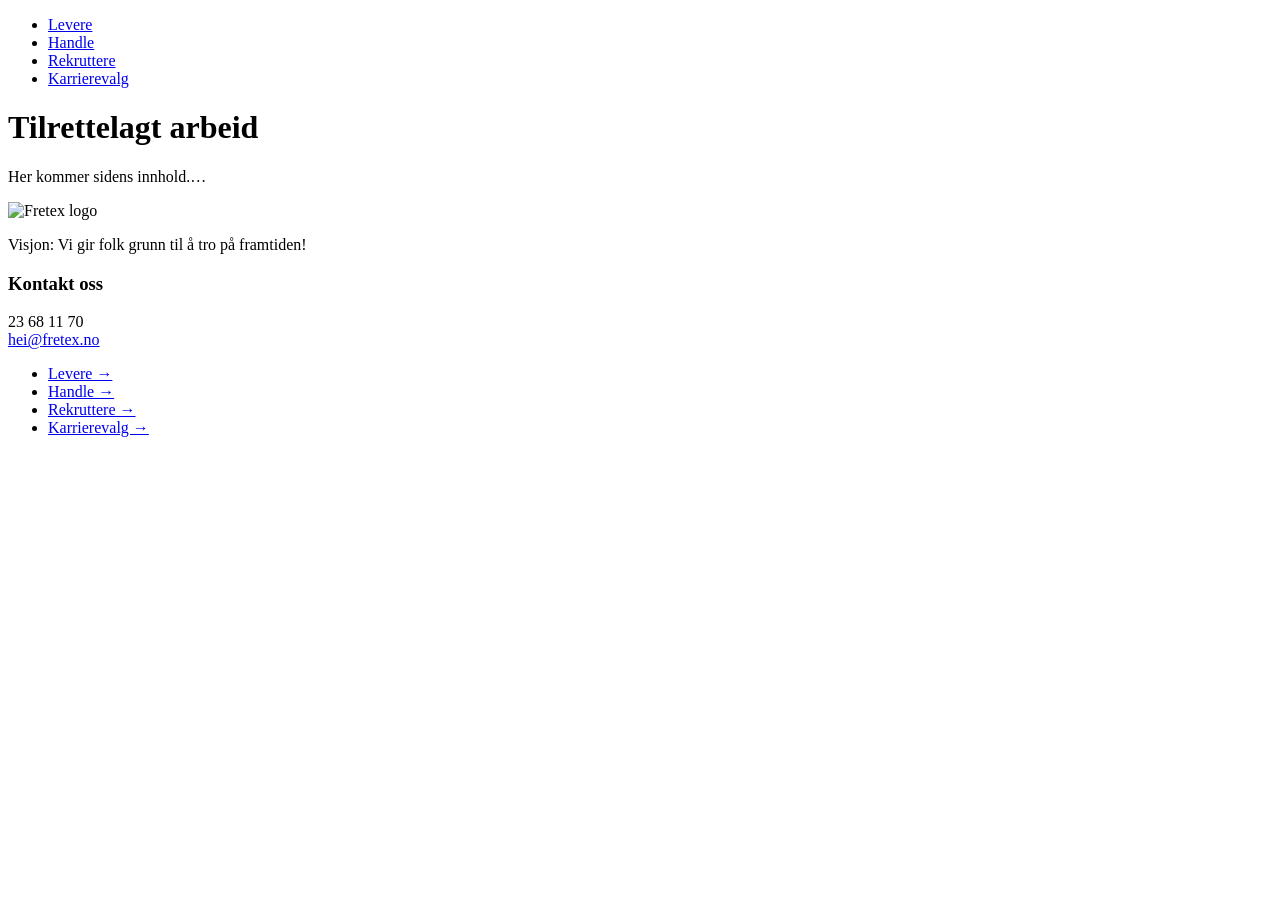
==== index.html @ cd9ae765 "Create index.html" ====
<!DOCTYPE html>
<html lang="no">
<head>
    <meta charset="UTF-8">
    <meta name="viewport" content="width=device-width, initial-scale=1.0">
    <meta name="description" content="Tilrettelagt arbeid (TA) – Fretex bistår deg med å finne din vei inn i arbeidslivet eller utdanning.">
    <meta name="robots" content="index, follow">
    <title>Tilrettelagt arbeid | Fretex</title>

    <script>
        // Loader for nav + footer
        document.addEventListener("DOMContentLoaded", () => {
            document.querySelectorAll("[data-include]")
                .forEach(async (el) => {
                    const file = el.getAttribute("data-include");
                    const response = await fetch(file);
                    el.innerHTML = await response.text();
                });
        });
    </script>
</head>

<body>

    <!-- Plassholder for navigasjon -->
    <div data-include="detaljer/nav.html"></div>

    <main>
        <h1>Tilrettelagt arbeid</h1>
        <p>Her kommer sidens innhold.…</p>
    </main>

    <!-- Plassholder for footer -->
    <div data-include="detaljer/footer.html"></div>

</body>
</html>
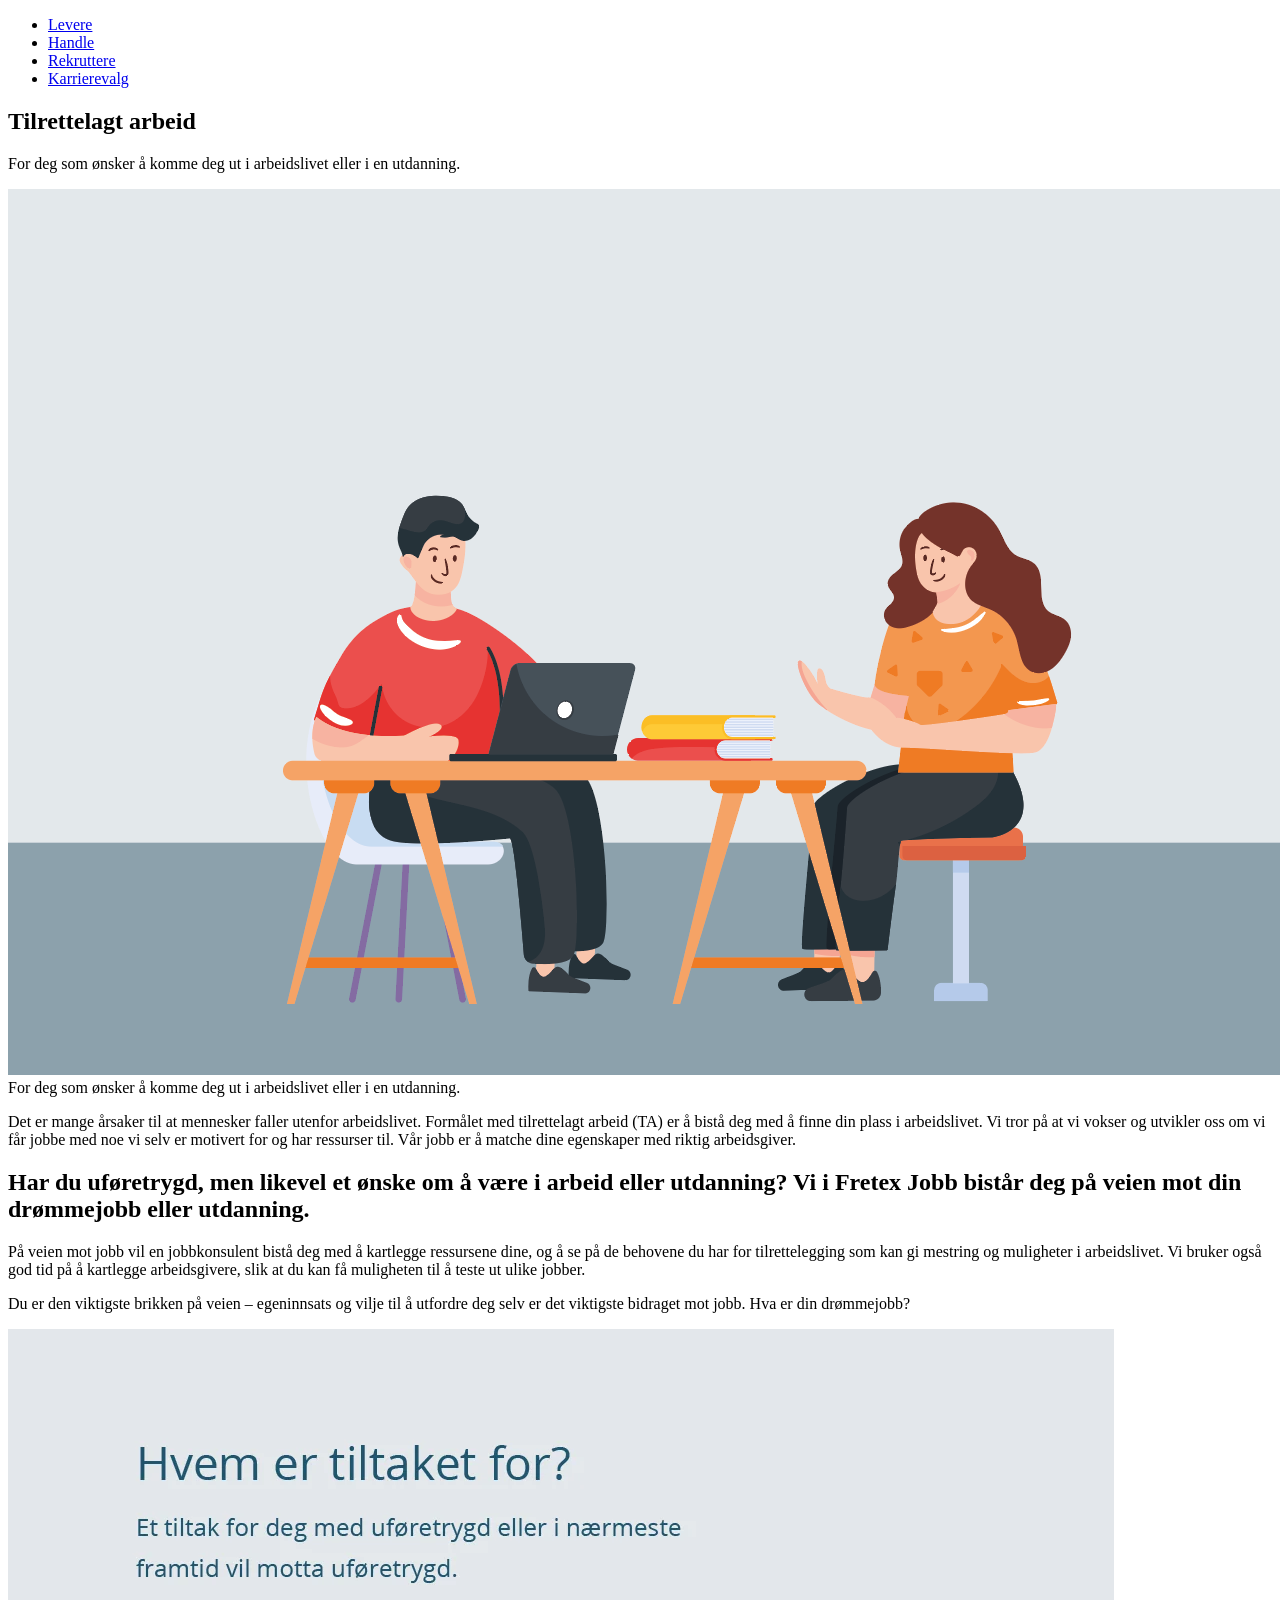
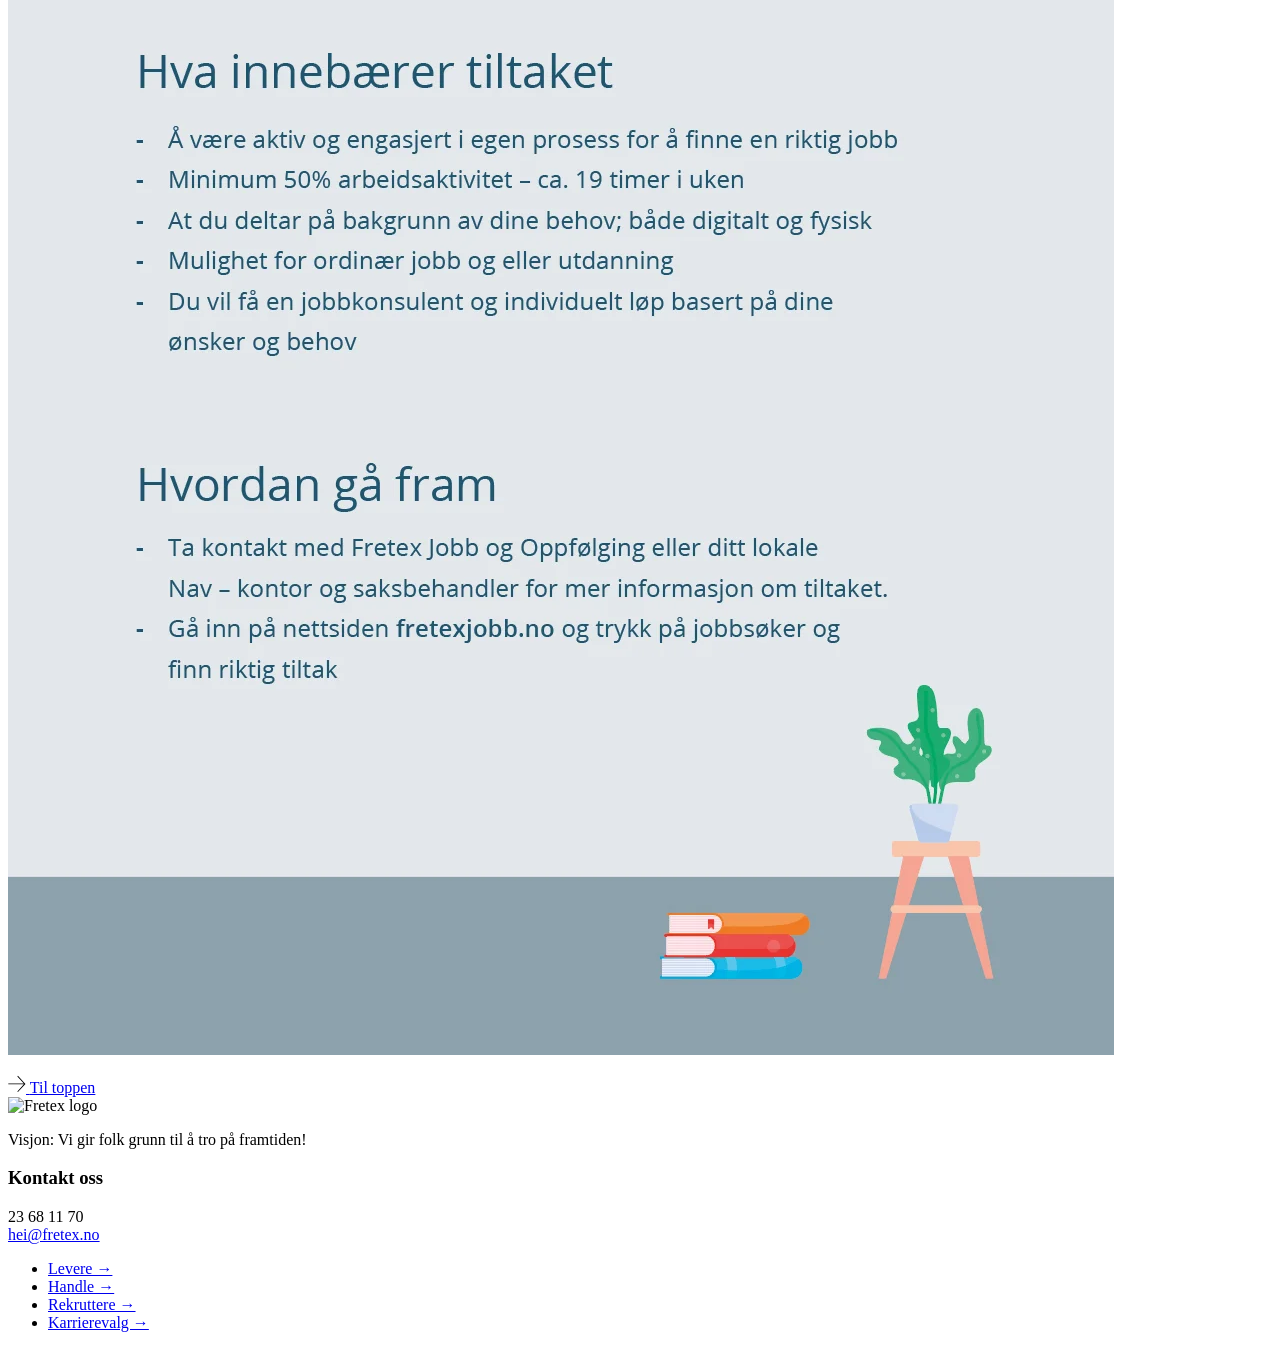
==== commit 7873efc2: "Update index.html" ====
--- a/index.html
+++ b/index.html
@@ -26,10 +26,100 @@
     <!-- Plassholder for navigasjon -->
     <div data-include="detaljer/nav.html"></div>
 
-    <main>
-        <h1>Tilrettelagt arbeid</h1>
-        <p>Her kommer sidens innhold.…</p>
-    </main>
+   <main id="main">
+    <div class="container">
+
+        <noscript>
+            <div class="no-script-message">
+                <p class="no-script-message__text">
+                    JavaScript må være aktivert for å bruke all funksjonalitet på nettstedet.
+                </p>
+            </div>
+        </noscript>
+
+        <article class="article">
+
+            <!-- HEADER / TITTEL -->
+            <div class="article__header">
+                <h1 class="article__heading">Tilrettelagt arbeid</h1>
+                <p class="article__desktop-intro ingress">
+                    For deg som ønsker å komme deg ut i arbeidslivet eller i en utdanning.
+                </p>
+            </div>
+
+            <!-- BILDESEKSJON -->
+            <div class="article__image">
+                <picture class="article__picture">
+                    <!-- Desktop -->
+                    <source 
+                        srcset="bilder/ta-illustrasjon.webp" 
+                        media="(min-width: 768px)">
+                    <!-- Tablet -->
+                    <source 
+                        srcset="bilder/ta-illustrasjon.webp" 
+                        media="(min-width: 414px)">
+                    <!-- Mobil fallback -->
+                    <img 
+                        src="bilder/ta-illustrasjon.webp" 
+                        alt="Illustrasjon for tilrettelagt arbeid" 
+                        class="article__img">
+                </picture>
+            </div>
+
+            <!-- INTROTEKST MOBIL -->
+            <div class="article__mobile-intro ingress">
+                For deg som ønsker å komme deg ut i arbeidslivet eller i en utdanning.
+            </div>
+
+            <!-- HOVEDINNHOLD -->
+            <div class="article__content">
+                <div class="editorial article__main-body">
+
+                    <p>
+                        Det er mange årsaker til at mennesker faller utenfor arbeidslivet. 
+                        Formålet med tilrettelagt arbeid (TA) er å bistå deg med å finne din plass i arbeidslivet. 
+                        Vi tror på at vi vokser og utvikler oss om vi får jobbe med noe vi selv er motivert for 
+                        og har ressurser til. Vår jobb er å matche dine egenskaper med riktig arbeidsgiver.
+                    </p>
+
+                    <h2>
+                        Har du uføretrygd, men likevel et ønske om å være i arbeid eller utdanning?
+                        Vi i Fretex Jobb bistår deg på veien mot din drømmejobb eller utdanning.
+                    </h2>
+
+                    <p>
+                        På veien mot jobb vil en jobbkonsulent bistå deg med å kartlegge ressursene dine, 
+                        og å se på de behovene du har for tilrettelegging som kan gi mestring og muligheter 
+                        i arbeidslivet. Vi bruker også god tid på å kartlegge arbeidsgivere, slik at du kan få 
+                        muligheten til å teste ut ulike jobber.
+                    </p>
+
+                    <p>
+                        Du er den viktigste brikken på veien – egeninnsats og vilje til å utfordre deg selv 
+                        er det viktigste bidraget mot jobb. Hva er din drømmejobb?
+                    </p>
+
+                    <p>
+                        <img src="bilder/ta-faktaboks-copy.webp" alt="Faktaboks om tilrettelagt arbeid">
+                    </p>
+
+                </div>
+            </div>
+
+        </article>
+
+    </div>
+
+    <!-- TIL TOPPEN KNAPP -->
+    <div class="elevator-button-wrapper">
+        <a href="#main" class="elevator-button" id="elevator-button">
+            <svg width="18" height="18" viewBox="0 0 18 18" fill="none" xmlns="http://www.w3.org/2000/svg">
+                <path d="M9.35 1.4L15.85 8.48H0.30V9.37H15.85L9.35 16.44L9.93 17.06L17.46 8.92L9.93 0.79L9.35 1.4Z" fill="black" />
+            </svg>
+            <span class="sr-only">Til toppen</span>
+        </a>
+    </div>
+</main>
 
     <!-- Plassholder for footer -->
     <div data-include="detaljer/footer.html"></div>
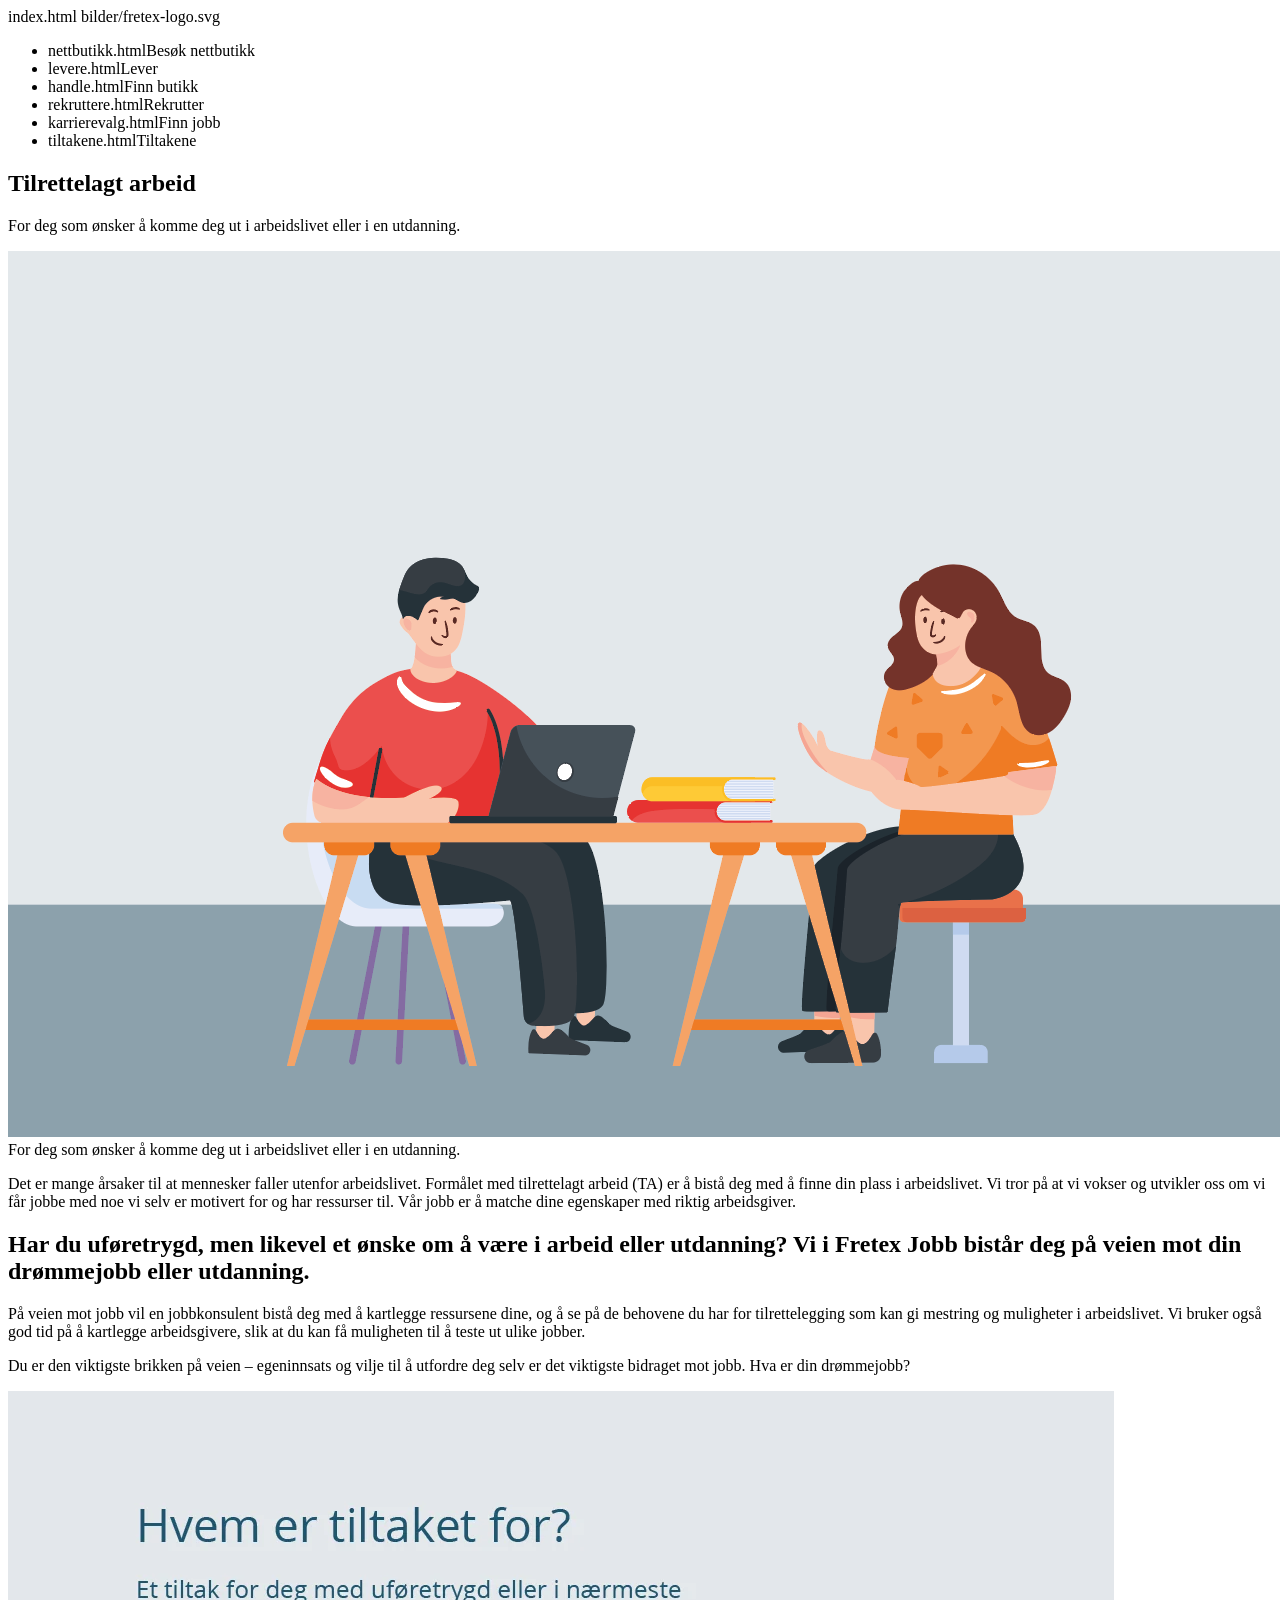
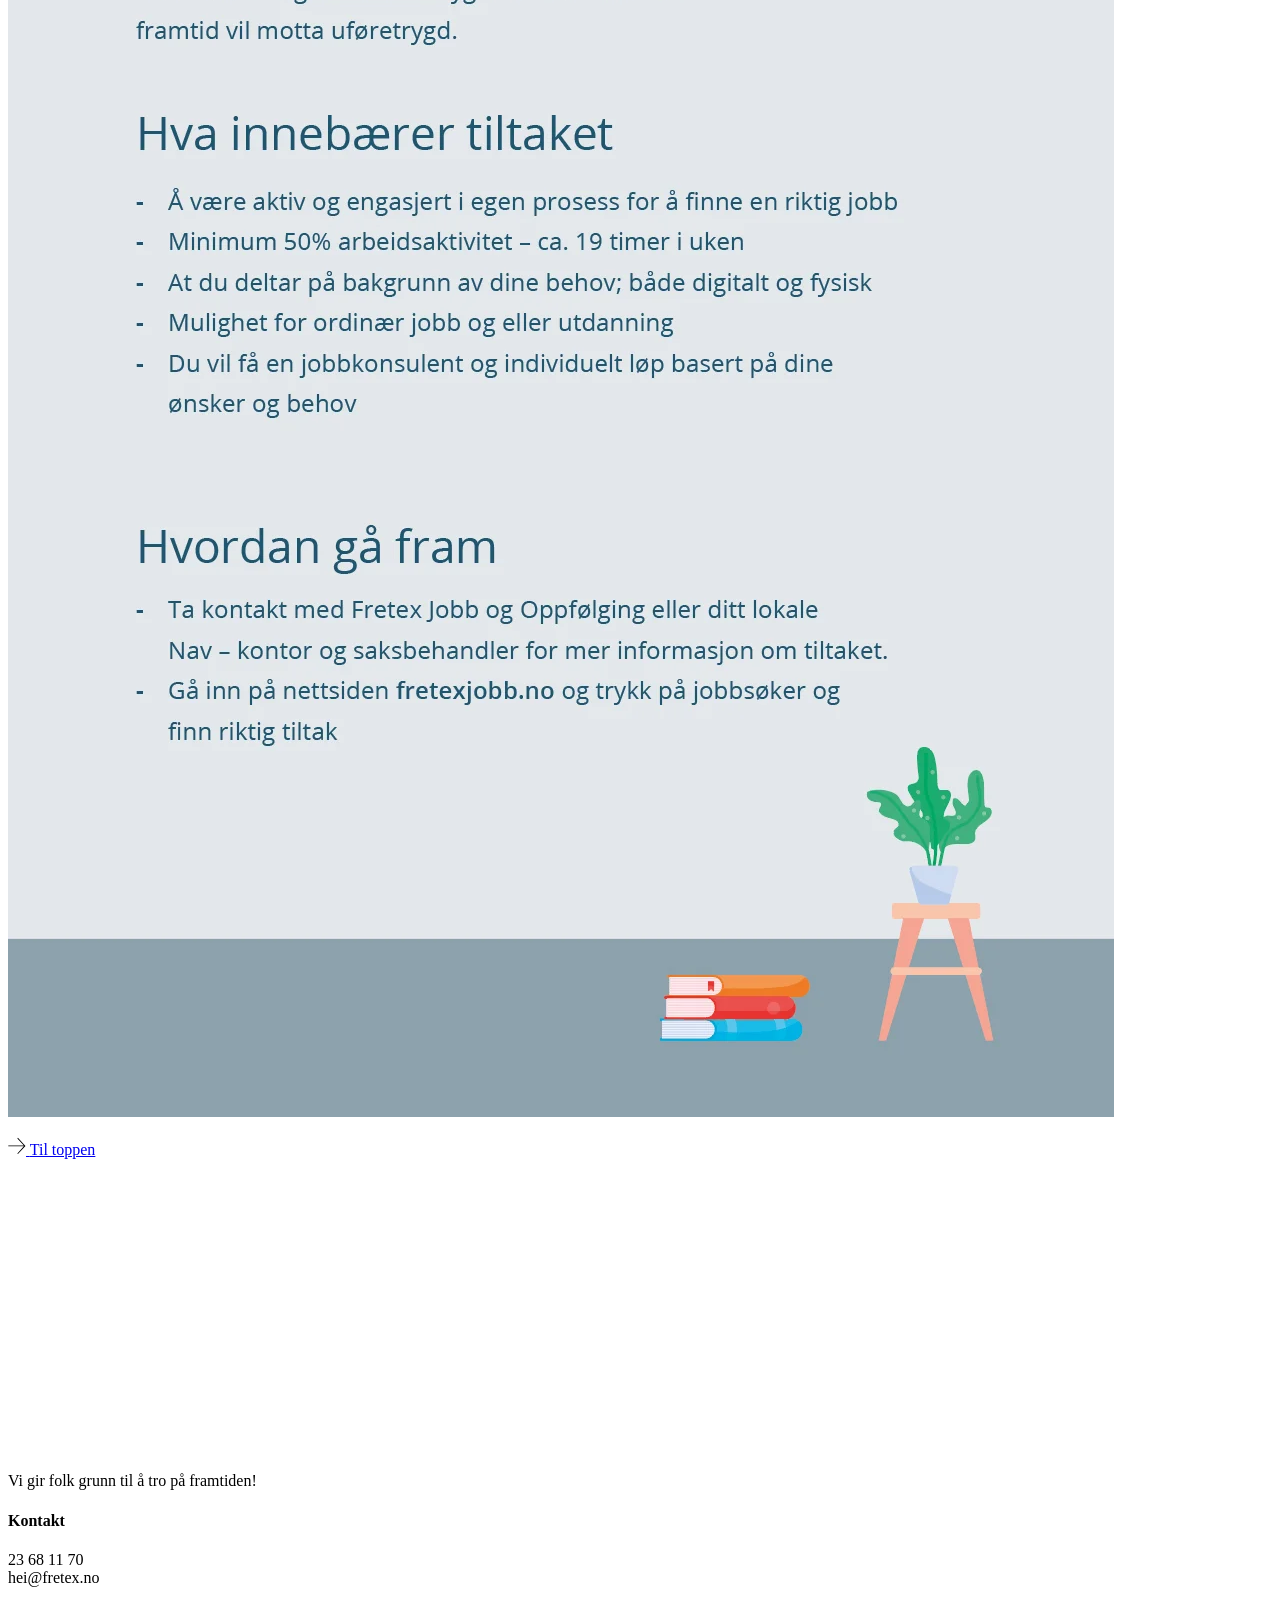
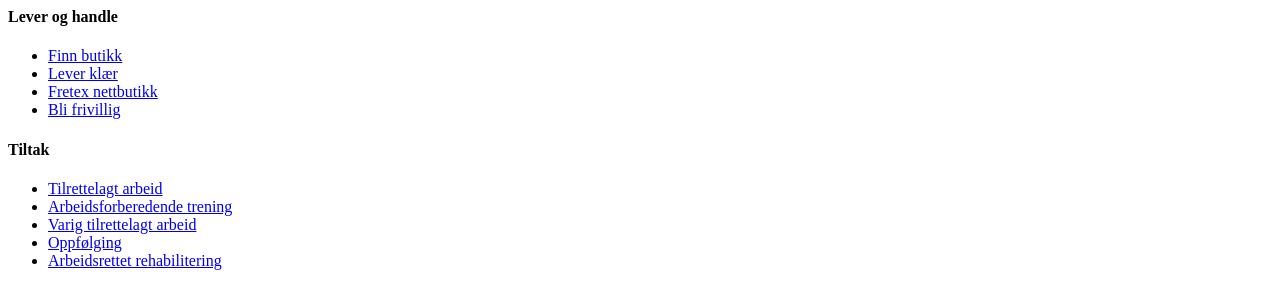
==== commit 1487bde5: "Update index.html" ====
--- a/index.html
+++ b/index.html
@@ -19,6 +19,8 @@
                 });
         });
     </script>
+    <link rel="stylesheet" href="css/style.css">
+    <link href="https://fonts.googleapis.com/css2?family=Playfair+Display:ital@1&display=swap" rel="stylesheet">
 </head>
 
 <body>
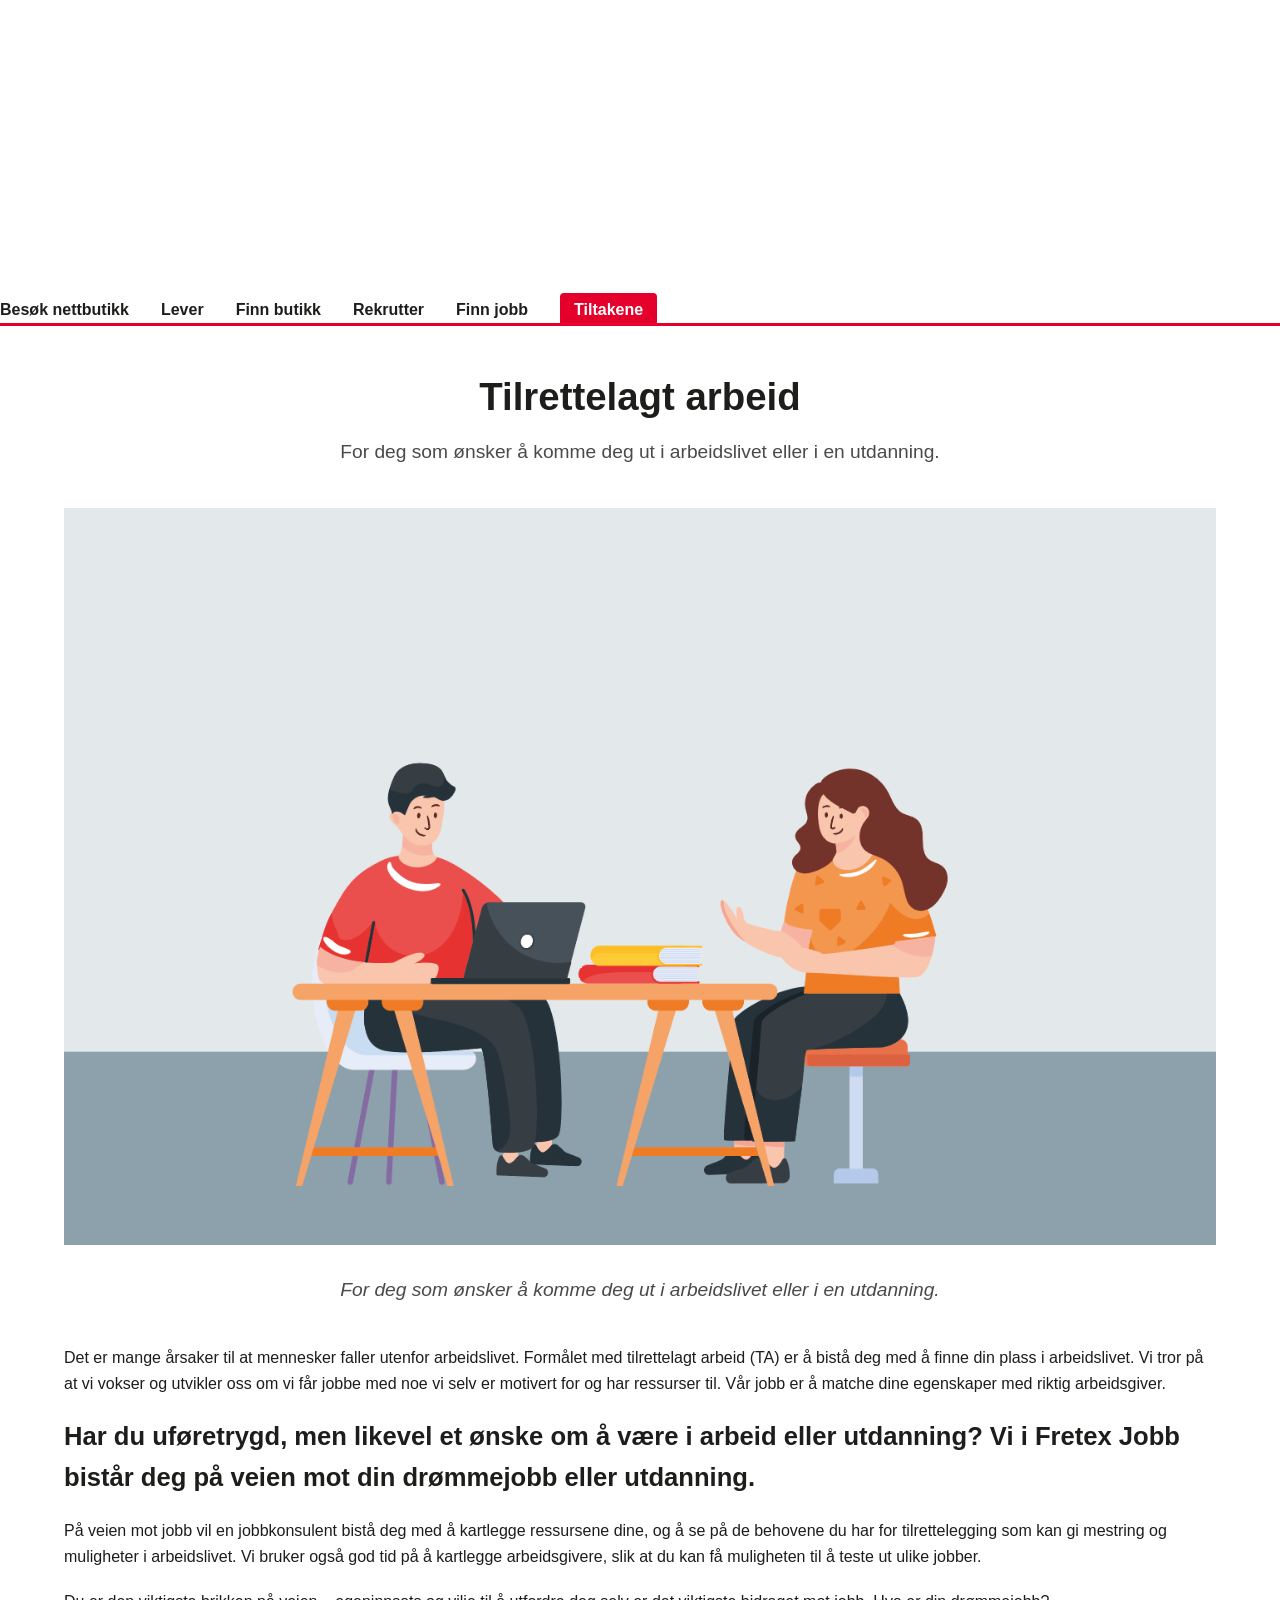
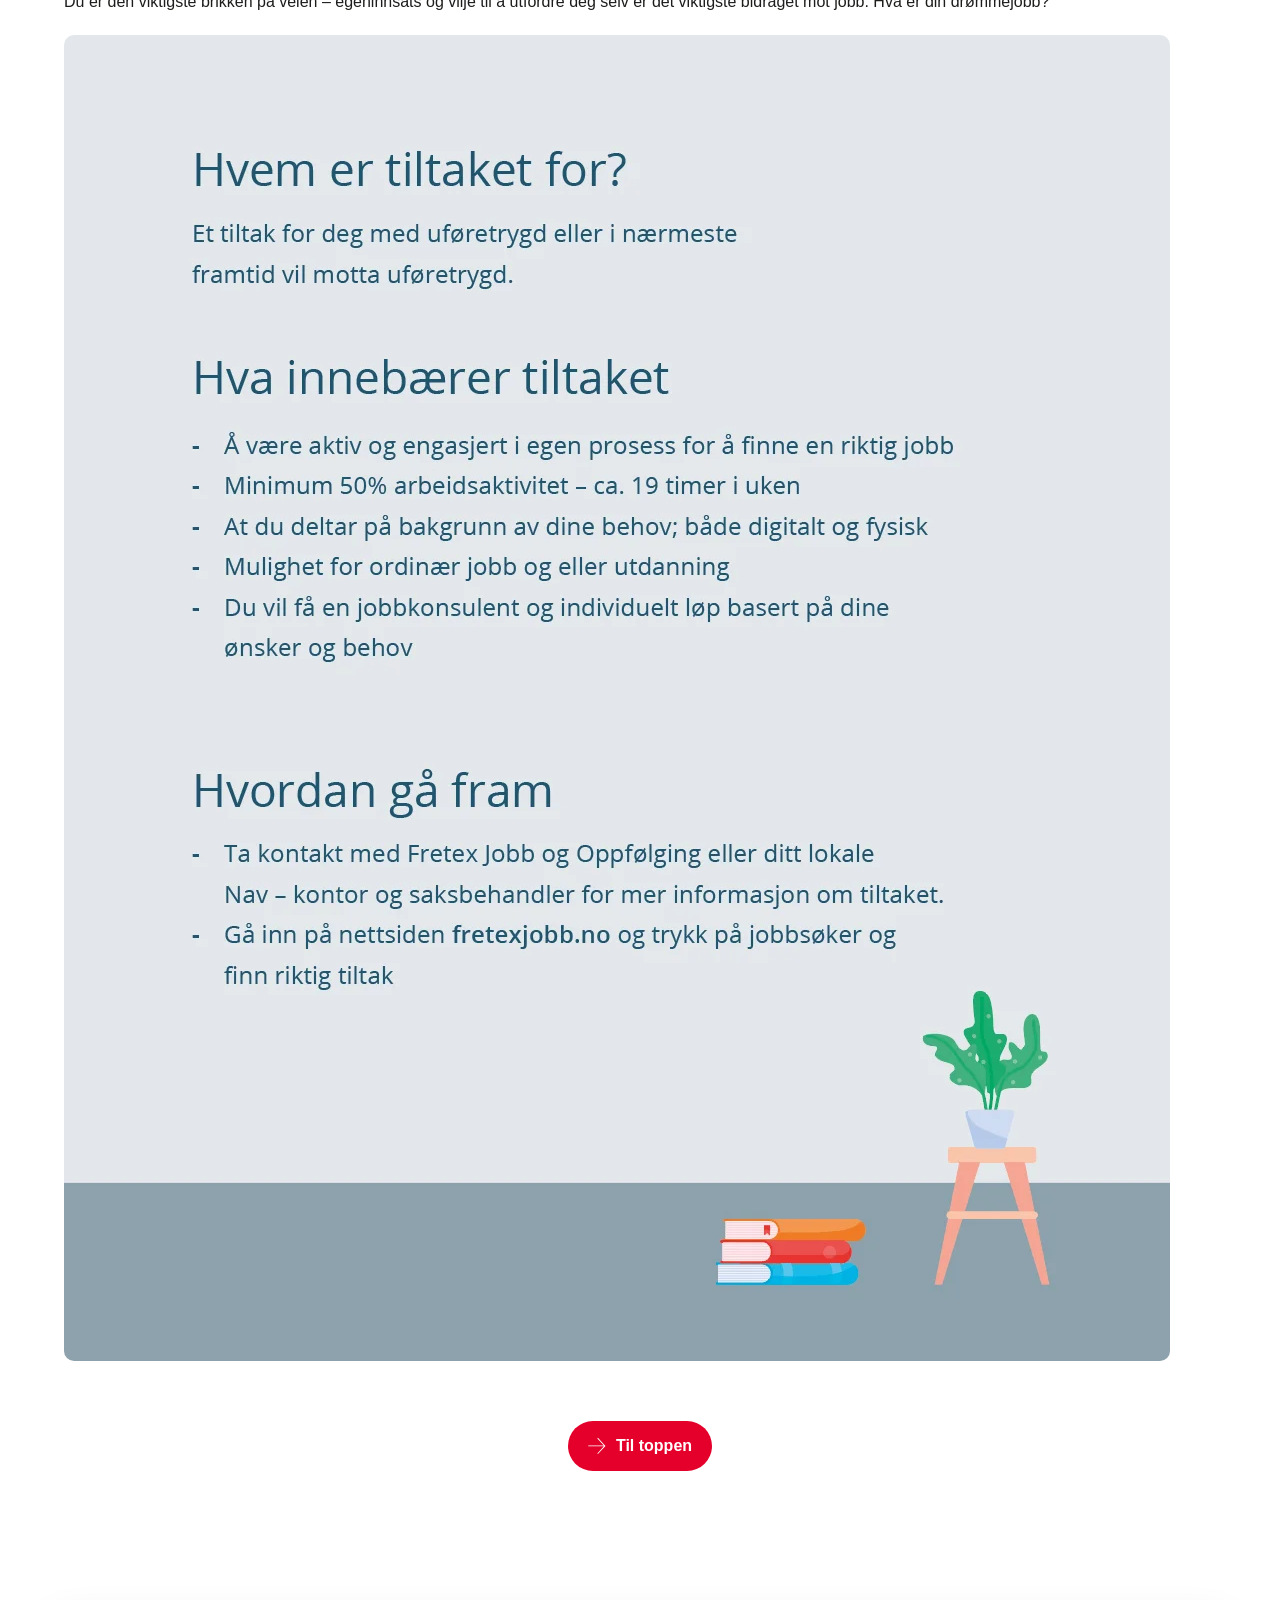
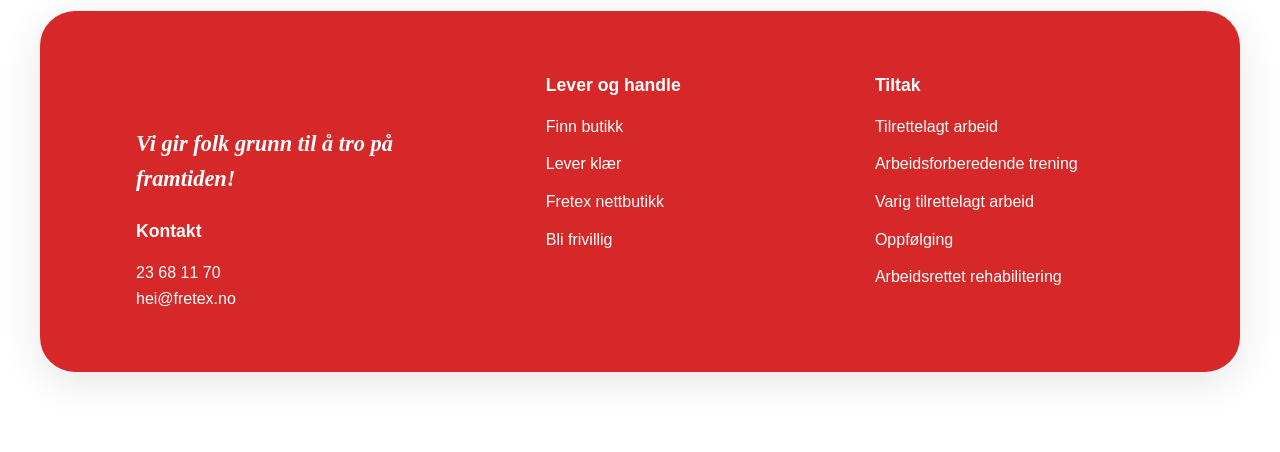
==== commit 7a7e9d01: "Update index.html" ====
--- a/index.html
+++ b/index.html
@@ -19,7 +19,7 @@
                 });
         });
     </script>
-    <link rel="stylesheet" href="css/style.css">
+    <link rel="stylesheet" href="style.css">
     <link href="https://fonts.googleapis.com/css2?family=Playfair+Display:ital@1&display=swap" rel="stylesheet">
 </head>
 
--- a/style.css
+++ b/style.css
@@ -0,0 +1,439 @@
+/* ===========================
+   GLOBALT
+   =========================== */
+* {
+    margin: 0;
+    padding: 0;
+    box-sizing: border-box;
+}
+
+html, body {
+    font-family: Arial, Helvetica, sans-serif;
+    color: #1D1D1B;
+    background-color: #ffffff;
+    line-height: 1.6;
+}
+
+img {
+    max-width: 100%;
+    height: auto;
+    display: block;
+}
+
+.container {
+    width: min(1200px, 90%);
+    margin: 0 auto;
+}
+
+/* ===========================
+   NAVIGASJON (din nav.html)
+   =========================== */
+
+.fretex-nav {
+    background-color: #E4002B;
+    padding: 20px 0;
+}
+
+.fretex-nav__list {
+    list-style: none;
+    display: flex;
+    justify-content: center;
+    gap: 40px;
+}
+
+.fretex-nav__list a {
+    color: #ffffff;
+    text-decoration: none;
+    font-weight: bold;
+    font-size: 1.1rem;
+}
+
+.fretex-nav__list a:hover {
+    text-decoration: underline;
+}
+
+/* ===========================
+   ARTIKKEL / MAIN
+   =========================== */
+
+#main {
+    padding-top: 40px;
+    padding-bottom: 60px;
+}
+
+.article__header {
+    text-align: center;
+    margin-bottom: 40px;
+}
+
+.article__heading {
+    font-size: 2.4rem;
+    font-weight: 800;
+    margin-bottom: 10px;
+}
+
+.ingress {
+    font-size: 1.2rem;
+    opacity: 0.8;
+}
+
+/* Melt sammen mobil-intro i midten */
+.article__mobile-intro {
+    text-align: center;
+    margin-top: 20px;
+    font-style: italic;
+}
+
+.article__image {
+    margin: 30px auto;
+    display: flex;
+    justify-content: center;
+}
+
+/* Hoved-tekst */
+.article__content {
+    margin-top: 40px;
+}
+
+.article__main-body p,
+.article__main-body h2 {
+    margin-bottom: 20px;
+}
+
+.article__main-body h2 {
+    font-size: 1.6rem;
+    margin-top: 20px;
+}
+
+/* Faktaboks bilde */
+.article__main-body img {
+    margin-top: 20px;
+    border-radius: 10px;
+}
+
+/* ===========================
+   "TIL TOPPEN" KNAPP
+   =========================== */
+
+.elevator-button-wrapper {
+    display: flex;
+    justify-content: center;
+    margin-top: 60px;
+}
+
+.elevator-button {
+    background-color: #E4002B;
+    padding: 12px 20px;
+    border-radius: 50px;
+    display: inline-flex;
+    gap: 10px;
+    align-items: center;
+    color: #ffffff;
+    text-decoration: none;
+    font-weight: bold;
+}
+
+.elevator-button svg path {
+    fill: #ffffff;
+}
+
+/* ===========================
+   FRETEXT FOOTER
+=========================== */
+
+.fretex-footer {
+    background-color: #E4002B;
+    border-radius: 30px;
+    padding: 50px 0;
+    color: white;
+    width: min(1200px, 95%);
+    margin: 60px auto;
+    box-shadow: 0 0 0 12px #f0f0f0; /* grå ramme utenfor radius */
+}
+
+.footer-inner {
+    width: min(1100px, 90%);
+    margin: auto;
+    display: flex;
+    justify-content: space-between;
+    gap: 50px;
+}
+
+.footer-logo {
+    width: 160px;
+    margin-bottom: 20px;
+}
+
+.footer-vision {
+    font-size: 1.2rem;
+    font-weight: 600;
+    margin: 20px 0;
+}
+
+.footer-contact h3,
+.footer-heading {
+    font-size: 1.3rem;
+    margin-bottom: 10px;
+}
+
+.footer-contact p {
+    font-size: 1rem;
+}
+
+.footer-tiltak-list {
+    list-style: none;
+    padding: 0;
+}
+
+.footer-tiltak-list li {
+    margin-bottom: 14px;
+    display: flex;
+    align-items: center;
+    gap: 8px;
+}
+
+.footer-tiltak-list a {
+    color: white;
+    font-weight: bold;
+    text-decoration: none;
+}
+
+.footer-tiltak-list a:hover {
+    text-decoration: underline;
+}
+
+.footer-arrow path {
+    stroke: white;
+}
+
+/* Responsiv */
+@media (max-width: 800px) {
+    .footer-inner {
+        flex-direction: column;
+        text-align: center;
+    }
+    .footer-tiltak-list li {
+        justify-content: center;
+    }
+}
+.fretex-footer {
+
+    background:#d62828;
+    color:white;
+
+    border-radius:35px;
+
+    padding:60px 40px;
+
+    width:min(1200px,95%);
+    margin:80px auto;
+
+    box-shadow:0 10px 40px rgba(0,0,0,0.1);
+
+}
+
+
+.footer-inner {
+
+    display:grid;
+    grid-template-columns:1.3fr 1fr 1fr;
+
+    gap:60px;
+
+}
+
+
+.footer-logo {
+
+    width:150px;
+    margin-bottom:20px;
+
+}
+
+
+.footer-vision {
+
+    font-family:"Playfair Display", serif;
+
+    font-style:italic;
+
+    font-size:1.4rem;
+
+    margin:20px 0;
+
+}
+
+
+.footer-col h4 {
+
+    margin-bottom:15px;
+
+    font-size:1.1rem;
+
+}
+
+
+.footer-links {
+
+    list-style:none;
+    padding:0;
+
+}
+
+
+.footer-links li {
+
+    margin-bottom:12px;
+
+}
+
+
+.footer-links a {
+
+    color:white;
+    text-decoration:none;
+    font-weight:500;
+
+}
+
+
+.footer-links a:hover {
+
+    text-decoration:underline;
+
+}
+
+
+.footer-contact {
+
+    margin-top:20px;
+
+}
+
+
+@media (max-width:800px){
+
+.footer-inner{
+
+grid-template-columns:1fr;
+text-align:center;
+
+}
+
+}
+/* ===========================
+   RESPONSIVITET
+   =========================== */
+
+@media (max-width: 800px) {
+    .footer-container {
+        flex-direction: column;
+        text-align: center;
+    }
+
+    .fretex-nav__list {
+        flex-direction: column;
+        gap: 15px;
+    }
+
+    .article__image picture {
+        width: 100%;
+    }
+}
+/* ===========================
+   TILTAK-GRID
+=========================== */
+
+.tiltak-grid {
+    display: grid;
+    grid-template-columns: repeat(auto-fit, minmax(220px, 1fr));
+    gap: 40px;
+    margin: 40px 0 80px;
+}
+
+.tiltak-item {
+    text-align: center;
+    text-decoration: none;
+    color: #1D1D1B;
+    transition: transform .2s ease;
+}
+
+.tiltak-item:hover {
+    transform: translateY(-5px);
+}
+
+.tiltak-item img {
+    width: 180px;
+    height: 180px;
+    object-fit: cover;
+    border-radius: 50%;
+    margin: 0 auto 15px;
+    border: 4px solid #E4002B;
+}
+
+.tiltak-item h3 {
+    font-size: 1.1rem;
+    font-weight: bold;
+    margin-top: 10px;
+}
+
+/* ===========================
+   FRETEX HEADER (identisk stil)
+=========================== */
+
+.topheader {
+    background:#fff;
+    border-bottom:3px solid #E4002B;
+}
+
+.topheader__menu {
+    list-style:none;
+    display:flex;
+    gap:32px;
+}
+
+.topheader__menu a {
+    text-decoration:none;
+    color:#1D1D1B;
+    font-weight:600;
+}
+
+.topheader__menu a:hover {
+    color:#E4002B;
+}
+
+.topheader__highlight a{
+    background:#E4002B;
+    color:white;
+    padding:8px 14px;
+    border-radius:4px;
+}
+/* Highlighted button (Tiltakene) */
+.topheader__highlight a {
+    padding: 8px 14px;
+    background-color: #E4002B;
+    color: white !important;
+    border-radius: 4px;
+    font-weight: bold;
+    transition: opacity .2s ease;
+}
+
+.topheader__highlight a:hover {
+    opacity: .85;
+}
+
+/* Mobile – simple collapse (not full burger yet) */
+@media (max-width: 700px) {
+    .topheader__menu {
+        flex-direction: column;
+        gap: 15px;
+        padding: 20px;
+        background: #ffffff;
+        border-top: 2px solid #E4002B;
+    }
+
+    .topheader__container {
+        flex-direction: column;
+    }
+}
+
